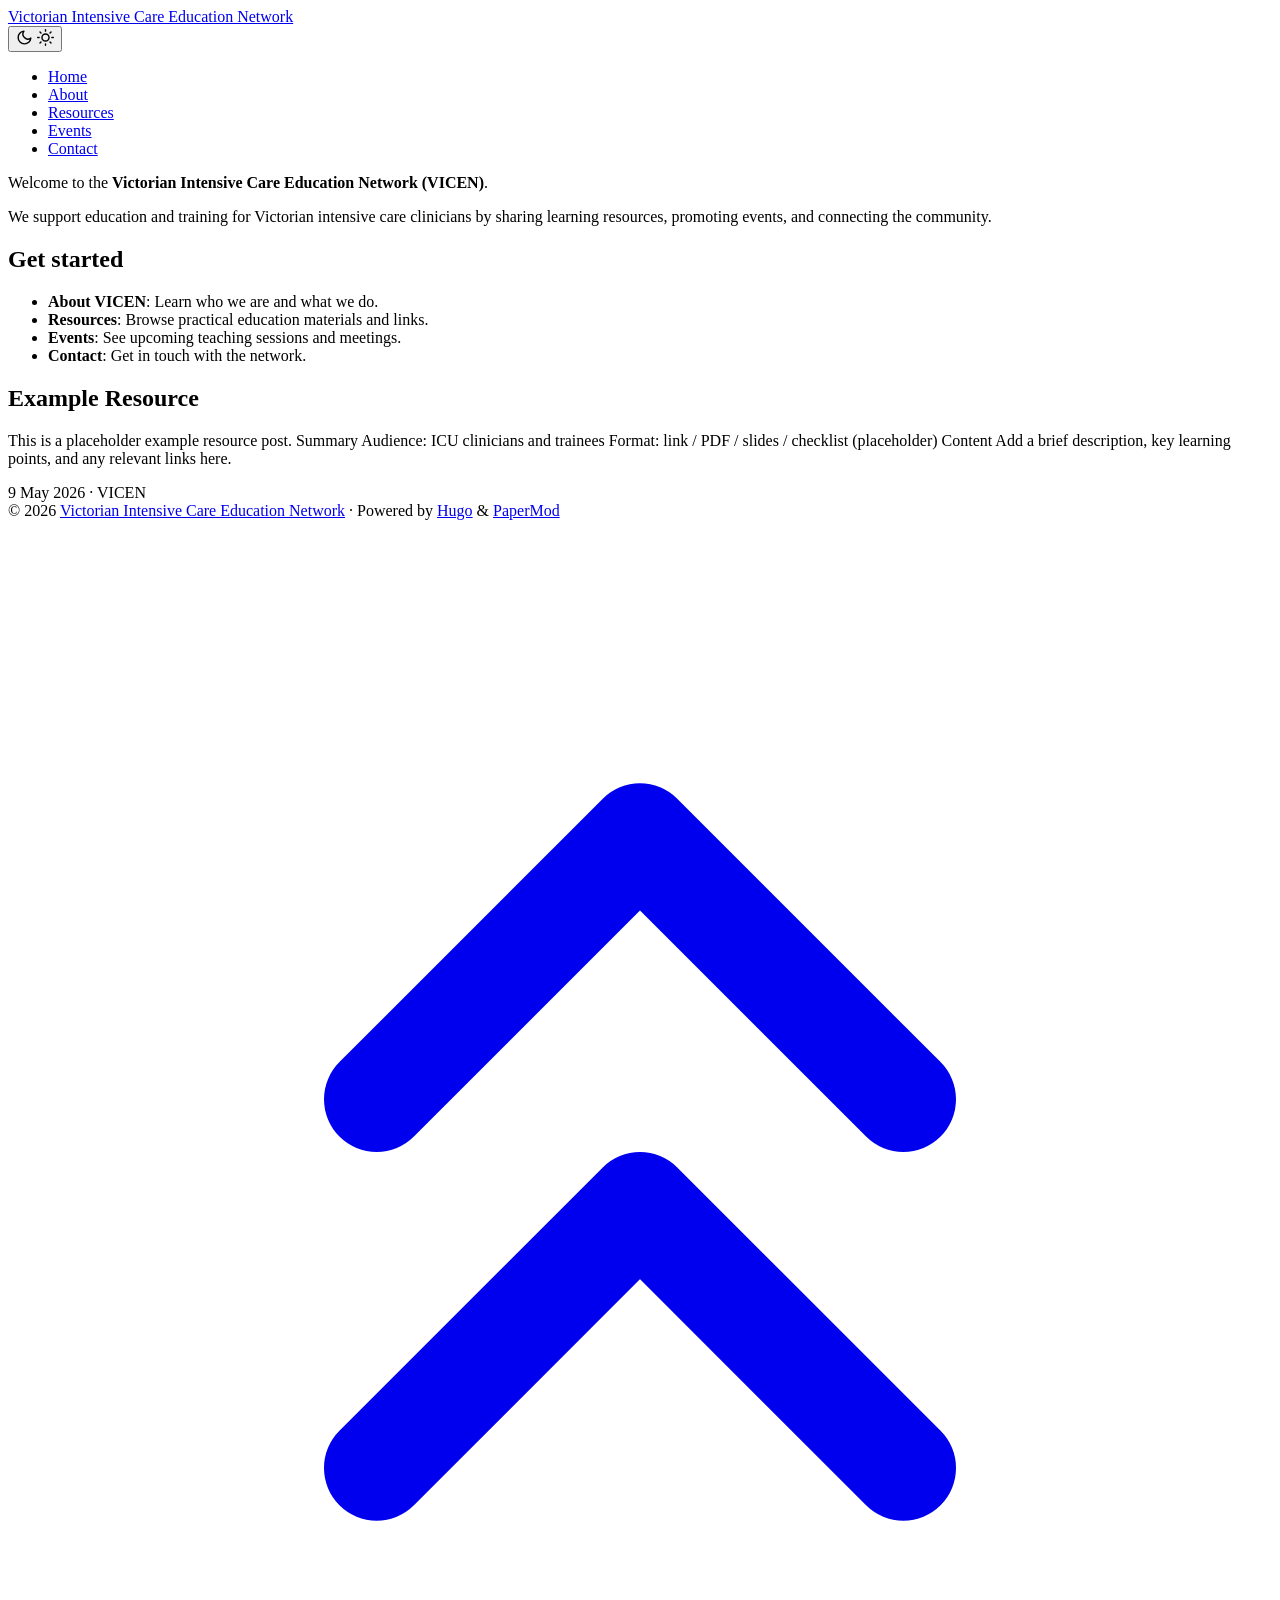
==== index.html @ 844485f4 "deploy: f97d4f2cce7a858ab952018b27e14971f8db9ca5" ====
<!doctype html><html lang=en dir=auto data-theme=auto><head><meta name=generator content="Hugo 0.161.1"><meta charset=utf-8><meta http-equiv=X-UA-Compatible content="IE=edge"><meta name=viewport content="width=device-width,initial-scale=1,shrink-to-fit=no"><meta name=robots content="index, follow"><title>Victorian Intensive Care Education Network</title><meta name=description content="Education and training resources for Victorian intensive care clinicians"><meta name=author content="VICEN"><link rel=canonical href=https://vicen.au/><link crossorigin=anonymous href=/assets/css/stylesheet.a1a1b118b3e83435265dc39da18e54244bcc0e5481d1d034aadc0c899c51e15c.css integrity="sha256-oaGxGLPoNDUmXcOdoY5UJEvMDlSB0dA0qtwMiZxR4Vw=" rel="preload stylesheet" as=style><link rel=icon href=https://vicen.au/favicon.ico><link rel=icon type=image/png sizes=16x16 href=https://vicen.au/favicon-16x16.png><link rel=icon type=image/png sizes=32x32 href=https://vicen.au/favicon-32x32.png><link rel=apple-touch-icon href=https://vicen.au/apple-touch-icon.png><link rel=mask-icon href=https://vicen.au/safari-pinned-tab.svg><meta name=theme-color content="#2e2e33"><meta name=msapplication-TileColor content="#2e2e33"><link rel=alternate type=application/rss+xml href=https://vicen.au/index.xml title=rss><link rel=alternate hreflang=en href=https://vicen.au/><noscript><style>#theme-toggle,.top-link{display:none}</style><style>@media(prefers-color-scheme:dark){:root{--theme:rgb(29, 30, 32);--entry:rgb(46, 46, 51);--primary:rgb(218, 218, 219);--secondary:rgb(155, 156, 157);--tertiary:rgb(65, 66, 68);--content:rgb(196, 196, 197);--code-block-bg:rgb(46, 46, 51);--code-bg:rgb(55, 56, 62);--border:rgb(51, 51, 51);color-scheme:dark}.list{background:var(--theme)}.toc{background:var(--entry)}}</style></noscript><script>localStorage.getItem("pref-theme")==="dark"?document.querySelector("html").dataset.theme="dark":localStorage.getItem("pref-theme")==="light"?document.querySelector("html").dataset.theme="light":window.matchMedia("(prefers-color-scheme: dark)").matches?document.querySelector("html").dataset.theme="dark":document.querySelector("html").dataset.theme="light"</script><meta property="og:url" content="https://vicen.au/"><meta property="og:site_name" content="Victorian Intensive Care Education Network"><meta property="og:title" content="Victorian Intensive Care Education Network"><meta property="og:description" content="Welcome to the Victorian Intensive Care Education Network (VICEN).
We support education and training for Victorian intensive care clinicians by sharing learning resources, promoting events, and connecting the community.
Get started About VICEN: Learn who we are and what we do. Resources: Browse practical education materials and links. Events: See upcoming teaching sessions and meetings. Contact: Get in touch with the network."><meta property="og:locale" content="en_au"><meta property="og:type" content="website"><meta name=twitter:card content="summary"><meta name=twitter:title content="Victorian Intensive Care Education Network"><meta name=twitter:description content="Welcome to the Victorian Intensive Care Education Network (VICEN).
We support education and training for Victorian intensive care clinicians by sharing learning resources, promoting events, and connecting the community.
Get started About VICEN: Learn who we are and what we do. Resources: Browse practical education materials and links. Events: See upcoming teaching sessions and meetings. Contact: Get in touch with the network."><script type=application/ld+json>{"@context":"https://schema.org","@type":"Organization","name":"Victorian Intensive Care Education Network","url":"https://vicen.au/","description":"Education and training resources for Victorian intensive care clinicians","logo":"https://vicen.au/favicon.ico","sameAs":[]}</script></head><body class=list id=top><header class=header><nav class=header-nav><div class=logo><a href=https://vicen.au/ accesskey=h title="Victorian Intensive Care Education Network (Alt + H)">Victorian Intensive Care Education Network</a><div class=logo-switches><button id=theme-toggle class=theme-toggle accesskey=t title="(Alt + T)" aria-label="Toggle theme">
<svg class="moon" width="17" height="17" viewBox="0 0 24 24" fill="none" stroke="currentColor" stroke-width="2" stroke-linecap="round" stroke-linejoin="round"><path d="M21 12.79A9 9 0 1111.21 3 7 7 0 0021 12.79z"/></svg>
<svg class="sun" width="17" height="17" viewBox="0 0 24 24" fill="none" stroke="currentColor" stroke-width="2" stroke-linecap="round" stroke-linejoin="round"><circle cx="12" cy="12" r="5"/><line x1="12" y1="1" x2="12" y2="3"/><line x1="12" y1="21" x2="12" y2="23"/><line x1="4.22" y1="4.22" x2="5.64" y2="5.64"/><line x1="18.36" y1="18.36" x2="19.78" y2="19.78"/><line x1="1" y1="12" x2="3" y2="12"/><line x1="21" y1="12" x2="23" y2="12"/><line x1="4.22" y1="19.78" x2="5.64" y2="18.36"/><line x1="18.36" y1="5.64" x2="19.78" y2="4.22"/></svg></button></div></div><ul id=menu class=menu><li><a href=https://vicen.au/ title=Home><span class=active>Home</span></a></li><li><a href=https://vicen.au/about/ title=About><span>About</span></a></li><li><a href=https://vicen.au/resources/ title=Resources><span>Resources</span></a></li><li><a href=https://vicen.au/events/ title=Events><span>Events</span></a></li><li><a href=https://vicen.au/contact/ title=Contact><span>Contact</span></a></li></ul></nav></header><main class=main><div class="post-content md-content"><p>Welcome to the <strong>Victorian Intensive Care Education Network (VICEN)</strong>.</p><p>We support education and training for Victorian intensive care clinicians by sharing learning resources, promoting events, and connecting the community.</p><h2 id=get-started>Get started<a hidden class=anchor aria-hidden=true href=#get-started>#</a></h2><ul><li><strong>About VICEN</strong>: Learn who we are and what we do.</li><li><strong>Resources</strong>: Browse practical education materials and links.</li><li><strong>Events</strong>: See upcoming teaching sessions and meetings.</li><li><strong>Contact</strong>: Get in touch with the network.</li></ul></div><article class=first-entry><header class=entry-header><h2 class=entry-hint-parent>Example Resource</h2></header><div class=entry-content><p>This is a placeholder example resource post.
Summary Audience: ICU clinicians and trainees Format: link / PDF / slides / checklist (placeholder) Content Add a brief description, key learning points, and any relevant links here.</p></div><footer class=entry-footer><span title='2026-05-09 00:00:00 +0000 UTC'>9 May 2026</span>&nbsp;·&nbsp;<span>VICEN</span></footer><a class=entry-link aria-label="post link to Example Resource" href=https://vicen.au/resources/example-resource/></a></article></main><footer class=footer><span>&copy; 2026 <a href=https://vicen.au/>Victorian Intensive Care Education Network</a></span> ·
<span>Powered by
<a href="https://gohugo.io/?utm_source=papermod" rel=noopener target=_blank>Hugo</a> &
<a href=https://github.com/adityatelange/hugo-PaperMod/ rel=noopener target=_blank>PaperMod</a></span></footer><a href=#top id=top-link class="top-link hidden" aria-label="go to top" title="Go to Top (Alt + G)" accesskey=g><svg viewBox="0 0 24 24" fill="none" stroke="currentColor" stroke-width="2" stroke-linecap="round" stroke-linejoin="round" class="feather feather-chevrons-up"><polyline points="17 11 12 6 7 11"/><polyline points="17 18 12 13 7 18"/></svg>
</a><script>let menu=document.getElementById("menu");if(menu){const e=localStorage.getItem("menu-scroll-position");e&&(menu.scrollLeft=parseInt(e,10)),menu.onscroll=function(){localStorage.setItem("menu-scroll-position",menu.scrollLeft)}}document.querySelectorAll('a[href^="#"]').forEach(e=>{e.addEventListener("click",function(e){e.preventDefault();var t=this.getAttribute("href").substr(1);window.matchMedia("(prefers-reduced-motion: reduce)").matches?document.querySelector(`[id='${decodeURIComponent(t)}']`).scrollIntoView():document.querySelector(`[id='${decodeURIComponent(t)}']`).scrollIntoView({behavior:"smooth"}),t==="top"?history.replaceState(null,null," "):history.pushState(null,null,`#${t}`)})})</script><script>var toplink=document.getElementById("top-link");window.onscroll=function(){const e=window.innerHeight;document.body.scrollTop>e||document.documentElement.scrollTop>e?toplink.classList.remove("hidden"):toplink.classList.add("hidden")}</script><script>document.getElementById("theme-toggle").addEventListener("click",()=>{const e=document.querySelector("html");e.dataset.theme==="dark"?(e.dataset.theme="light",localStorage.setItem("pref-theme","light")):(e.dataset.theme="dark",localStorage.setItem("pref-theme","dark"))})</script></body></html>
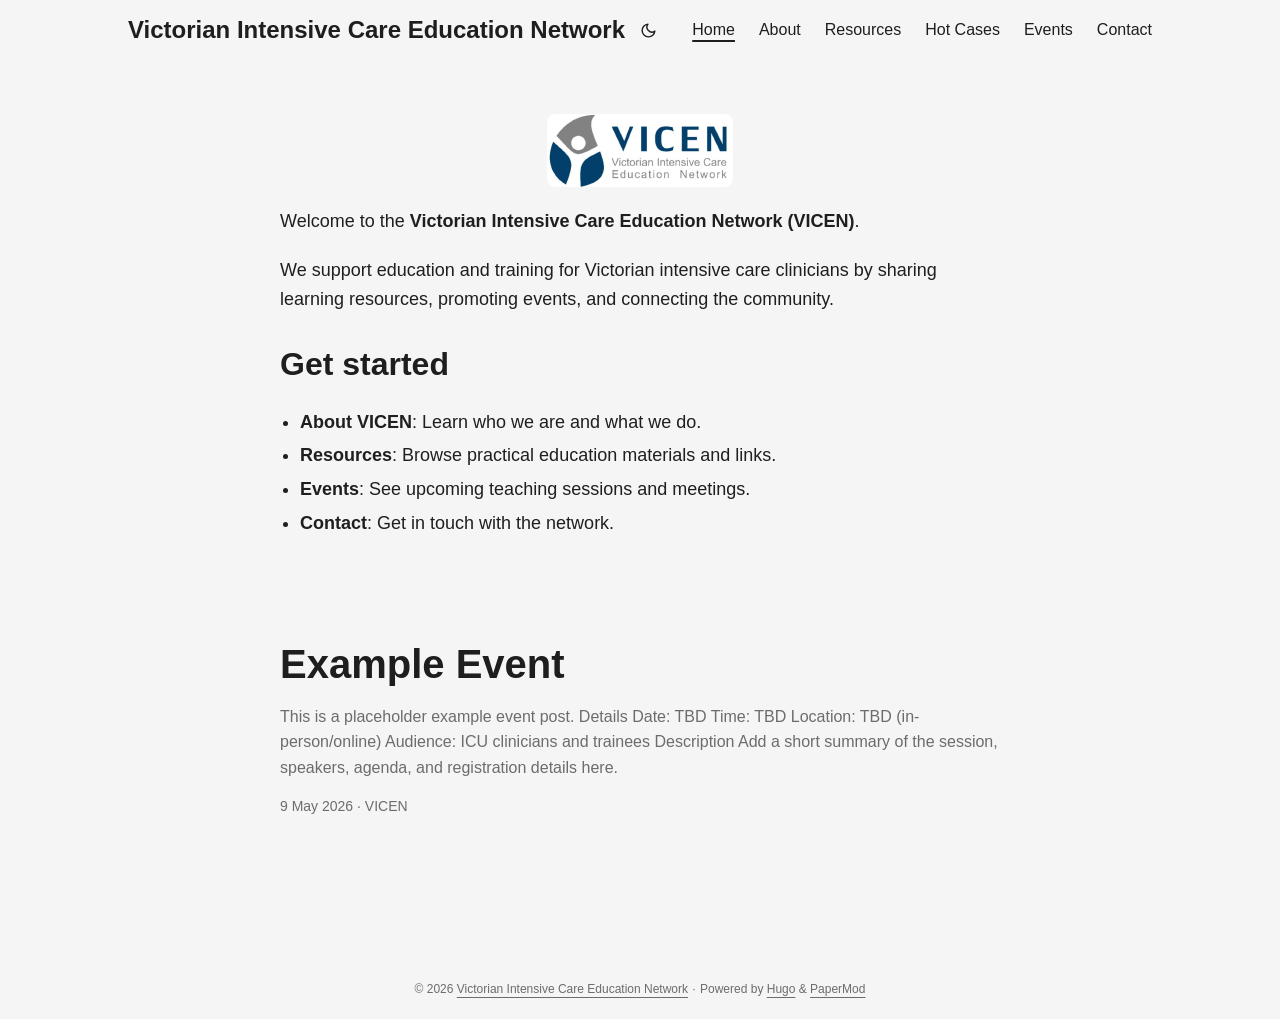
==== commit 33ec9340: "deploy: 00f46c36c0d10b45b47da8d937226d8c52a9549c" ====
--- a/index.html
+++ b/index.html
@@ -1,11 +1,11 @@
-<!doctype html><html lang=en dir=auto data-theme=auto><head><meta name=generator content="Hugo 0.161.1"><meta charset=utf-8><meta http-equiv=X-UA-Compatible content="IE=edge"><meta name=viewport content="width=device-width,initial-scale=1,shrink-to-fit=no"><meta name=robots content="index, follow"><title>Victorian Intensive Care Education Network</title><meta name=description content="Education and training resources for Victorian intensive care clinicians"><meta name=author content="VICEN"><link rel=canonical href=https://vicen.au/><link crossorigin=anonymous href=/assets/css/stylesheet.a1a1b118b3e83435265dc39da18e54244bcc0e5481d1d034aadc0c899c51e15c.css integrity="sha256-oaGxGLPoNDUmXcOdoY5UJEvMDlSB0dA0qtwMiZxR4Vw=" rel="preload stylesheet" as=style><link rel=icon href=https://vicen.au/favicon.ico><link rel=icon type=image/png sizes=16x16 href=https://vicen.au/favicon-16x16.png><link rel=icon type=image/png sizes=32x32 href=https://vicen.au/favicon-32x32.png><link rel=apple-touch-icon href=https://vicen.au/apple-touch-icon.png><link rel=mask-icon href=https://vicen.au/safari-pinned-tab.svg><meta name=theme-color content="#2e2e33"><meta name=msapplication-TileColor content="#2e2e33"><link rel=alternate type=application/rss+xml href=https://vicen.au/index.xml title=rss><link rel=alternate hreflang=en href=https://vicen.au/><noscript><style>#theme-toggle,.top-link{display:none}</style><style>@media(prefers-color-scheme:dark){:root{--theme:rgb(29, 30, 32);--entry:rgb(46, 46, 51);--primary:rgb(218, 218, 219);--secondary:rgb(155, 156, 157);--tertiary:rgb(65, 66, 68);--content:rgb(196, 196, 197);--code-block-bg:rgb(46, 46, 51);--code-bg:rgb(55, 56, 62);--border:rgb(51, 51, 51);color-scheme:dark}.list{background:var(--theme)}.toc{background:var(--entry)}}</style></noscript><script>localStorage.getItem("pref-theme")==="dark"?document.querySelector("html").dataset.theme="dark":localStorage.getItem("pref-theme")==="light"?document.querySelector("html").dataset.theme="light":window.matchMedia("(prefers-color-scheme: dark)").matches?document.querySelector("html").dataset.theme="dark":document.querySelector("html").dataset.theme="light"</script><meta property="og:url" content="https://vicen.au/"><meta property="og:site_name" content="Victorian Intensive Care Education Network"><meta property="og:title" content="Victorian Intensive Care Education Network"><meta property="og:description" content="Welcome to the Victorian Intensive Care Education Network (VICEN).
+<!doctype html><html lang=en dir=auto data-theme=auto><head><meta name=generator content="Hugo 0.161.1"><meta charset=utf-8><meta http-equiv=X-UA-Compatible content="IE=edge"><meta name=viewport content="width=device-width,initial-scale=1,shrink-to-fit=no"><meta name=robots content="index, follow"><title>Victorian Intensive Care Education Network</title><meta name=description content="Education and training resources for Victorian intensive care clinicians"><meta name=author content="VICEN"><link rel=canonical href=https://vicen.au/><link crossorigin=anonymous href=/assets/css/stylesheet.afa6e115031b392f7a4e72c3837d4e93e29bbe88020dcc9831ffcea9108dd969.css integrity="sha256-r6bhFQMbOS96TnLDg31Ok+KbvogCDcyYMf/OqRCN2Wk=" rel="preload stylesheet" as=style><link rel=icon href=https://vicen.au/favicon.ico><link rel=icon type=image/png sizes=16x16 href=https://vicen.au/favicon-16x16.png><link rel=icon type=image/png sizes=32x32 href=https://vicen.au/favicon-32x32.png><link rel=apple-touch-icon href=https://vicen.au/apple-touch-icon.png><link rel=mask-icon href=https://vicen.au/safari-pinned-tab.svg><meta name=theme-color content="#2e2e33"><meta name=msapplication-TileColor content="#2e2e33"><link rel=alternate type=application/rss+xml href=https://vicen.au/index.xml title=rss><link rel=alternate hreflang=en href=https://vicen.au/><noscript><style>#theme-toggle,.top-link{display:none}</style><style>@media(prefers-color-scheme:dark){:root{--theme:rgb(29, 30, 32);--entry:rgb(46, 46, 51);--primary:rgb(218, 218, 219);--secondary:rgb(155, 156, 157);--tertiary:rgb(65, 66, 68);--content:rgb(196, 196, 197);--code-block-bg:rgb(46, 46, 51);--code-bg:rgb(55, 56, 62);--border:rgb(51, 51, 51);color-scheme:dark}.list{background:var(--theme)}.toc{background:var(--entry)}}</style></noscript><script>localStorage.getItem("pref-theme")==="dark"?document.querySelector("html").dataset.theme="dark":localStorage.getItem("pref-theme")==="light"?document.querySelector("html").dataset.theme="light":window.matchMedia("(prefers-color-scheme: dark)").matches?document.querySelector("html").dataset.theme="dark":document.querySelector("html").dataset.theme="light"</script><meta property="og:url" content="https://vicen.au/"><meta property="og:site_name" content="Victorian Intensive Care Education Network"><meta property="og:title" content="Victorian Intensive Care Education Network"><meta property="og:description" content="Welcome to the Victorian Intensive Care Education Network (VICEN).
 We support education and training for Victorian intensive care clinicians by sharing learning resources, promoting events, and connecting the community.
 Get started About VICEN: Learn who we are and what we do. Resources: Browse practical education materials and links. Events: See upcoming teaching sessions and meetings. Contact: Get in touch with the network."><meta property="og:locale" content="en_au"><meta property="og:type" content="website"><meta name=twitter:card content="summary"><meta name=twitter:title content="Victorian Intensive Care Education Network"><meta name=twitter:description content="Welcome to the Victorian Intensive Care Education Network (VICEN).
 We support education and training for Victorian intensive care clinicians by sharing learning resources, promoting events, and connecting the community.
 Get started About VICEN: Learn who we are and what we do. Resources: Browse practical education materials and links. Events: See upcoming teaching sessions and meetings. Contact: Get in touch with the network."><script type=application/ld+json>{"@context":"https://schema.org","@type":"Organization","name":"Victorian Intensive Care Education Network","url":"https://vicen.au/","description":"Education and training resources for Victorian intensive care clinicians","logo":"https://vicen.au/favicon.ico","sameAs":[]}</script></head><body class=list id=top><header class=header><nav class=header-nav><div class=logo><a href=https://vicen.au/ accesskey=h title="Victorian Intensive Care Education Network (Alt + H)">Victorian Intensive Care Education Network</a><div class=logo-switches><button id=theme-toggle class=theme-toggle accesskey=t title="(Alt + T)" aria-label="Toggle theme">
 <svg class="moon" width="17" height="17" viewBox="0 0 24 24" fill="none" stroke="currentColor" stroke-width="2" stroke-linecap="round" stroke-linejoin="round"><path d="M21 12.79A9 9 0 1111.21 3 7 7 0 0021 12.79z"/></svg>
-<svg class="sun" width="17" height="17" viewBox="0 0 24 24" fill="none" stroke="currentColor" stroke-width="2" stroke-linecap="round" stroke-linejoin="round"><circle cx="12" cy="12" r="5"/><line x1="12" y1="1" x2="12" y2="3"/><line x1="12" y1="21" x2="12" y2="23"/><line x1="4.22" y1="4.22" x2="5.64" y2="5.64"/><line x1="18.36" y1="18.36" x2="19.78" y2="19.78"/><line x1="1" y1="12" x2="3" y2="12"/><line x1="21" y1="12" x2="23" y2="12"/><line x1="4.22" y1="19.78" x2="5.64" y2="18.36"/><line x1="18.36" y1="5.64" x2="19.78" y2="4.22"/></svg></button></div></div><ul id=menu class=menu><li><a href=https://vicen.au/ title=Home><span class=active>Home</span></a></li><li><a href=https://vicen.au/about/ title=About><span>About</span></a></li><li><a href=https://vicen.au/resources/ title=Resources><span>Resources</span></a></li><li><a href=https://vicen.au/events/ title=Events><span>Events</span></a></li><li><a href=https://vicen.au/contact/ title=Contact><span>Contact</span></a></li></ul></nav></header><main class=main><div class="post-content md-content"><p>Welcome to the <strong>Victorian Intensive Care Education Network (VICEN)</strong>.</p><p>We support education and training for Victorian intensive care clinicians by sharing learning resources, promoting events, and connecting the community.</p><h2 id=get-started>Get started<a hidden class=anchor aria-hidden=true href=#get-started>#</a></h2><ul><li><strong>About VICEN</strong>: Learn who we are and what we do.</li><li><strong>Resources</strong>: Browse practical education materials and links.</li><li><strong>Events</strong>: See upcoming teaching sessions and meetings.</li><li><strong>Contact</strong>: Get in touch with the network.</li></ul></div><article class=first-entry><header class=entry-header><h2 class=entry-hint-parent>Example Resource</h2></header><div class=entry-content><p>This is a placeholder example resource post.
-Summary Audience: ICU clinicians and trainees Format: link / PDF / slides / checklist (placeholder) Content Add a brief description, key learning points, and any relevant links here.</p></div><footer class=entry-footer><span title='2026-05-09 00:00:00 +0000 UTC'>9 May 2026</span>&nbsp;·&nbsp;<span>VICEN</span></footer><a class=entry-link aria-label="post link to Example Resource" href=https://vicen.au/resources/example-resource/></a></article></main><footer class=footer><span>&copy; 2026 <a href=https://vicen.au/>Victorian Intensive Care Education Network</a></span> ·
+<svg class="sun" width="17" height="17" viewBox="0 0 24 24" fill="none" stroke="currentColor" stroke-width="2" stroke-linecap="round" stroke-linejoin="round"><circle cx="12" cy="12" r="5"/><line x1="12" y1="1" x2="12" y2="3"/><line x1="12" y1="21" x2="12" y2="23"/><line x1="4.22" y1="4.22" x2="5.64" y2="5.64"/><line x1="18.36" y1="18.36" x2="19.78" y2="19.78"/><line x1="1" y1="12" x2="3" y2="12"/><line x1="21" y1="12" x2="23" y2="12"/><line x1="4.22" y1="19.78" x2="5.64" y2="18.36"/><line x1="18.36" y1="5.64" x2="19.78" y2="4.22"/></svg></button></div></div><ul id=menu class=menu><li><a href=https://vicen.au/ title=Home><span class=active>Home</span></a></li><li><a href=https://vicen.au/about/ title=About><span>About</span></a></li><li><a href=https://vicen.au/resources/ title=Resources><span>Resources</span></a></li><li><a href=https://vicen.au/hot-cases/ title="Hot Cases"><span>Hot Cases</span></a></li><li><a href=https://vicen.au/events/ title=Events><span>Events</span></a></li><li><a href=https://vicen.au/contact/ title=Contact><span>Contact</span></a></li></ul></nav></header><main class=main><div class="post-content md-content"><figure class=align-center><img loading=lazy src=/images/vicen-branding.png#center alt="Victorian Intensive Care Education Network"></figure><p>Welcome to the <strong>Victorian Intensive Care Education Network (VICEN)</strong>.</p><p>We support education and training for Victorian intensive care clinicians by sharing learning resources, promoting events, and connecting the community.</p><h2 id=get-started>Get started<a hidden class=anchor aria-hidden=true href=#get-started>#</a></h2><ul><li><strong>About VICEN</strong>: Learn who we are and what we do.</li><li><strong>Resources</strong>: Browse practical education materials and links.</li><li><strong>Events</strong>: See upcoming teaching sessions and meetings.</li><li><strong>Contact</strong>: Get in touch with the network.</li></ul></div><article class=first-entry><header class=entry-header><h2 class=entry-hint-parent>Example Event</h2></header><div class=entry-content><p>This is a placeholder example event post.
+Details Date: TBD Time: TBD Location: TBD (in-person/online) Audience: ICU clinicians and trainees Description Add a short summary of the session, speakers, agenda, and registration details here.</p></div><footer class=entry-footer><span title='2026-05-09 00:00:00 +0000 UTC'>9 May 2026</span>&nbsp;·&nbsp;<span>VICEN</span></footer><a class=entry-link aria-label="post link to Example Event" href=https://vicen.au/events/example-event/></a></article></main><footer class=footer><span>&copy; 2026 <a href=https://vicen.au/>Victorian Intensive Care Education Network</a></span> ·
 <span>Powered by
 <a href="https://gohugo.io/?utm_source=papermod" rel=noopener target=_blank>Hugo</a> &
 <a href=https://github.com/adityatelange/hugo-PaperMod/ rel=noopener target=_blank>PaperMod</a></span></footer><a href=#top id=top-link class="top-link hidden" aria-label="go to top" title="Go to Top (Alt + G)" accesskey=g><svg viewBox="0 0 24 24" fill="none" stroke="currentColor" stroke-width="2" stroke-linecap="round" stroke-linejoin="round" class="feather feather-chevrons-up"><polyline points="17 11 12 6 7 11"/><polyline points="17 18 12 13 7 18"/></svg>
